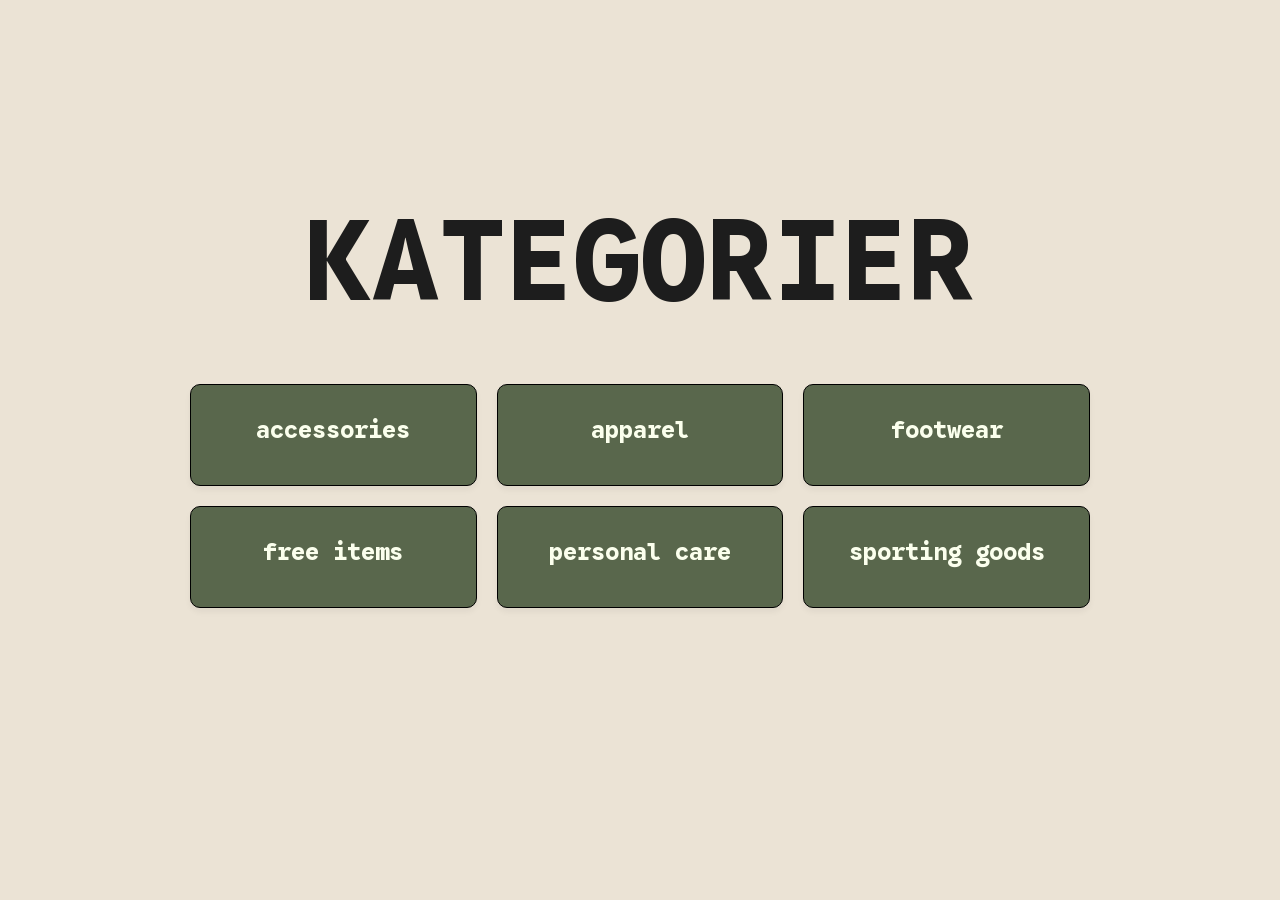
==== index.html @ aff435d6 "førstevariation" ====
<!DOCTYPE html>
<html lang="en">

<head>
    <meta charset="UTF-8">
    <meta name="viewport" content="width=device-width, initial-scale=1.0">
    <title>Document</title>
    <link rel="stylesheet" href="style.css">
    <link rel="preconnect" href="https://fonts.googleapis.com">
    <link rel="preconnect" href="https://fonts.gstatic.com" crossorigin>
    <meta name="robots" content="noindex, nofollow">
    <link href="https://fonts.googleapis.com/css2?family=Google+Sans+Code:ital,wght@0,300..800;1,300..800&display=swap"
        rel="stylesheet">
</head>

<body>
    <main>
        <h1>KATEGORIER</h1>
        <div class="midten">

            <div class="card-container">
                <a href="productlist.html" class="category-card">
                    <h3>accessories</h3>

                </a>
                <a href="productlist.html" class="category-card">
                    <h3>apparel</h3>

                </a>
                <a href="productlist.html" class="category-card">
                    <h3>footwear</h3>

                </a>
                <a href="productlist.html" class="category-card">
                    <h3>free items</h3>

                </a>
                <a href="productlist.html" class="category-card">
                    <h3>personal care</h3>

                </a>
                <a href="productlist.html" class="category-card">
                    <h3>sporting goods</h3>

                </a>
            </div>
        </div>
    </main>
</body>

</html>
---- style.css ----
/*******************************************************
   1. RESET & BASIS OPSÆTNING
*******************************************************/
* {
  margin: 0;
  padding: 0;
  box-sizing: border-box;
}

img {
  width: 100%;
  height: auto;
  display: block;
  border-radius: 10px;
}

body {
  background-color: #ebe3d5;
  font-family: "Google Sans Code", monospace;
  font-size: 3rem;
  text-align: center;
  margin-top: 4rem;
  margin-bottom: 1rem;
}

/*******************************************************
   2. TYPOGRAFI (Overskrifter og tekst)
*******************************************************/
h1 {
  color: #1d1d1d;
}

h2 {
  font-size: 1.5rem;
}

p {
  margin-top: 1rem;
}

.h1produkter {
  margin-top: 2rem;
}

.h3produkter {
  font-size: 3rem;
  margin-top: 15px;
  margin-bottom: 5px;
}

.pprodukter {
  font-size: 1.5rem;
  margin-top: 5px;
}

/*******************************************************
   3. KATEGORI-KORT (Forsiden)
*******************************************************/
.card-container {
  display: grid;
  grid-template-columns: 1fr;
  gap: 20px;
  width: 100%;
  max-width: 900px;
  margin: 0 auto;
}

.category-card {
  background-color: #59674c;
  border: 1px solid #000000;
  border-radius: 10px;
  padding: 30px;
  text-decoration: none;
  color: #333;
  text-align: center;
  box-shadow: 0 4px 6px rgba(0, 0, 0, 0.05);
  transition:
    transform 0.2s ease,
    box-shadow 0.2s ease;
}

.category-card h3 {
  margin: 0 0 10px 0;
  font-size: 1.5rem;
  color: #fbffed;
  font-family: "Google Sans Code", monospace;
}

.category-card:hover {
  transform: translateY(-5px);
  box-shadow: 0 8px 15px rgba(0, 0, 0, 0.1);
}

/*******************************************************
   4. PRODUKTKASSER (Listen med varer)
*******************************************************/
.produkter {
  display: flex;
  flex-direction: column;
  gap: 30px;
  padding: 20px;
}

.produkt {
  position: relative;
  background-color: #ffffff;
  border: 1px solid #dcdcdc;
  border-radius: 10px;
  padding: 25px;
  box-shadow: 0 4px 8px rgba(0, 0, 0, 0.08);
  transition:
    transform 0.2s ease,
    box-shadow 0.2s ease;
  display: flex;
  flex-direction: column;
  align-items: center;
}

.produkt:hover {
  transform: translateY(-5px);
  box-shadow: 0 8px 16px rgba(0, 0, 0, 0.15);
}

.tshirt {
  max-width: 100%;
}

.badge-udsolgt,
.badge-tilbud {
  position: absolute;
  top: 15px;
  right: 15px;
  padding: 8px 12px;
  border-radius: 5px;
  font-family: "Google Sans Code", monospace;
  font-weight: bold;
  font-size: 0.9rem;
  z-index: 10;
}

.badge-udsolgt {
  background-color: #1d1d1d;
  color: #ebe3d5;
}

.produkt.udsolgt img {
  opacity: 0.5;
  filter: grayscale(100%);
}

.badge-tilbud {
  background-color: #d9534f;
  color: white;
}

.pris-container {
  display: flex;
  flex-direction: row;
  justify-content: center;
  align-items: baseline;
  gap: 15px;
  width: 100%;
  margin-top: 10px;
}

.pris-container p {
  margin: 0 !important;
  white-space: nowrap;
}

.gammel-pris {
  text-decoration: line-through;
  color: #888;
  font-size: 1rem;
}

.ny-pris {
  color: #d9534f;
  font-weight: bold;
  font-size: 1.3rem;
}

/*******************************************************
   5. PRODUKTSIDE (Den enkelte vares detaljeside)
*******************************************************/
.produktside {
  display: flex;
  flex-direction: column;
  max-width: 1200px;
  margin: 0 auto;
  align-items: center;
}

.foto {
  width: 100%;
  margin-left: 0;
  padding: 20px;
}

.foto img {
  border-radius: 15px;
  box-shadow: 0 4px 15px rgba(0, 0, 0, 0.1);
}

.beskrivelse {
  margin-left: 0;
  padding: 20px;
  text-align: left;
  display: flex;
  flex-direction: column;
  justify-content: center;
}

.beskrivelse h1 {
  font-size: 3rem !important;
  margin-top: 0 !important;
  margin-bottom: 0.5rem;
}

.beskrivelse h2 {
  color: #555555;
  font-weight: normal;
  margin-bottom: 1.5rem;
}

.beskrivelse p:nth-of-type(1) {
  font-size: 2rem;
  font-weight: bold;
  color: #1d1d1d;
  margin-bottom: 0.5rem;
}

.beskrivelse p:nth-of-type(2) {
  font-size: 1rem;
  color: #5ba347;
  margin-top: 0;
  margin-bottom: 2rem;
}

.add-to-basket {
  background-color: #5ba347;
  color: white;
  border: none;
  padding: 15px 30px;
  border-radius: 10px;
  cursor: pointer;
  margin-top: 2rem;
  width: 100%;
  font-size: 1.2rem;
  font-weight: bold;
  font-family: "Google Sans Code", monospace;
  transition:
    background-color 0.2s ease,
    transform 0.2s ease;
}

.add-to-basket:hover {
  background-color: #4a8739;
  transform: scale(1.02);
}

.midten {
  display: flex;
  justify-content: center;
  align-items: center;
  padding: 20px;
}

/*******************************************************
   6. TABLET (Skærme over 768px)
*******************************************************/
@media (min-width: 768px) {
  .card-container {
    grid-template-columns: 1fr 1fr;
  }

  .produkter {
    display: grid;
    grid-template-columns: 1fr 1fr;
    gap: 30px;
    padding: 40px;
  }
}

/*******************************************************
   7. DESKTOP (Skærme over 1024px)
*******************************************************/
@media (min-width: 1024px) {
  h1 {
    font-size: 7rem;
    margin-top: 12rem;
    margin-bottom: 2rem;
  }

  h2 {
    font-size: 2rem;
  }

  .tshirt {
    max-width: 250px;
  }

  .produkter {
    display: grid;
    grid-template-columns: repeat(4, 1fr);
    gap: 30px;
    padding: 60px;
  }

  .produktside {
    flex-direction: row;
    align-items: flex-start;
  }

  .foto {
    max-width: 700px;
    margin-left: 4rem;
    padding: 50px;
  }

  .beskrivelse {
    margin-left: 8rem;
    padding: 50px;
  }

  .card-container {
    grid-template-columns: 1fr 1fr 1fr;
  }

  .add-to-basket {
    width: fit-content;
    margin-top: 3rem;
  }
}
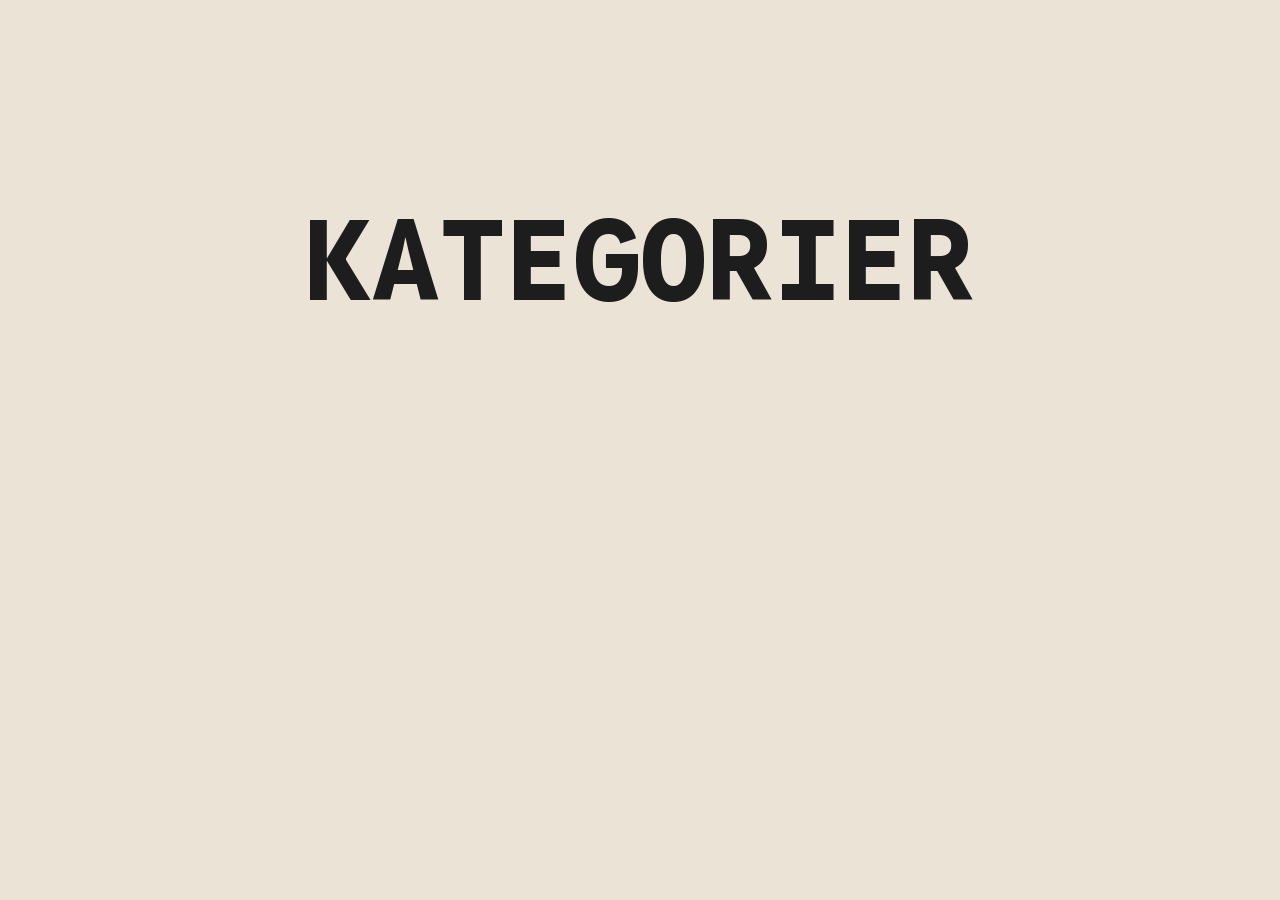
==== commit f865b066: "indexdone" ====
--- a/index.html
+++ b/index.html
@@ -19,33 +19,12 @@
         <div class="midten">
 
             <div class="card-container">
-                <a href="productlist.html" class="category-card">
-                    <h3>accessories</h3>
 
-                </a>
-                <a href="productlist.html" class="category-card">
-                    <h3>apparel</h3>
 
-                </a>
-                <a href="productlist.html" class="category-card">
-                    <h3>footwear</h3>
-
-                </a>
-                <a href="productlist.html" class="category-card">
-                    <h3>free items</h3>
-
-                </a>
-                <a href="productlist.html" class="category-card">
-                    <h3>personal care</h3>
-
-                </a>
-                <a href="productlist.html" class="category-card">
-                    <h3>sporting goods</h3>
-
-                </a>
             </div>
         </div>
     </main>
+    <script src="js/index.js"></script>
 </body>
 
 </html>
--- a/style.css
+++ b/style.css
@@ -43,13 +43,13 @@
 }
 
 .h3produkter {
-  font-size: 3rem;
+  font-size: 1rem;
   margin-top: 15px;
   margin-bottom: 5px;
 }
 
 .pprodukter {
-  font-size: 1.5rem;
+  font-size: 0.8rem;
   margin-top: 5px;
 }
 
@@ -180,6 +180,30 @@
   font-size: 1.3rem;
 }
 
+.knap {
+  display: inline-block;
+  font-family: "Bowlby One", sans-serif;
+  background-color: #59674c;
+  color: rgb(255, 255, 255);
+
+  border-radius: 15px;
+  padding: 8px 10px;
+  text-decoration: none;
+  transition: 0.3s;
+  justify-self: start;
+
+  align-self: end;
+
+  font-family: "Google Sans Code", monospace;
+  margin-top: 20px;
+  margin-right: 5.1rem;
+  font-size: 1.5rem;
+}
+
+.knap:hover {
+  background-color: var(--dark-blue);
+  color: var(--creme);
+}
 /*******************************************************
    5. PRODUKTSIDE (Den enkelte vares detaljeside)
 *******************************************************/
